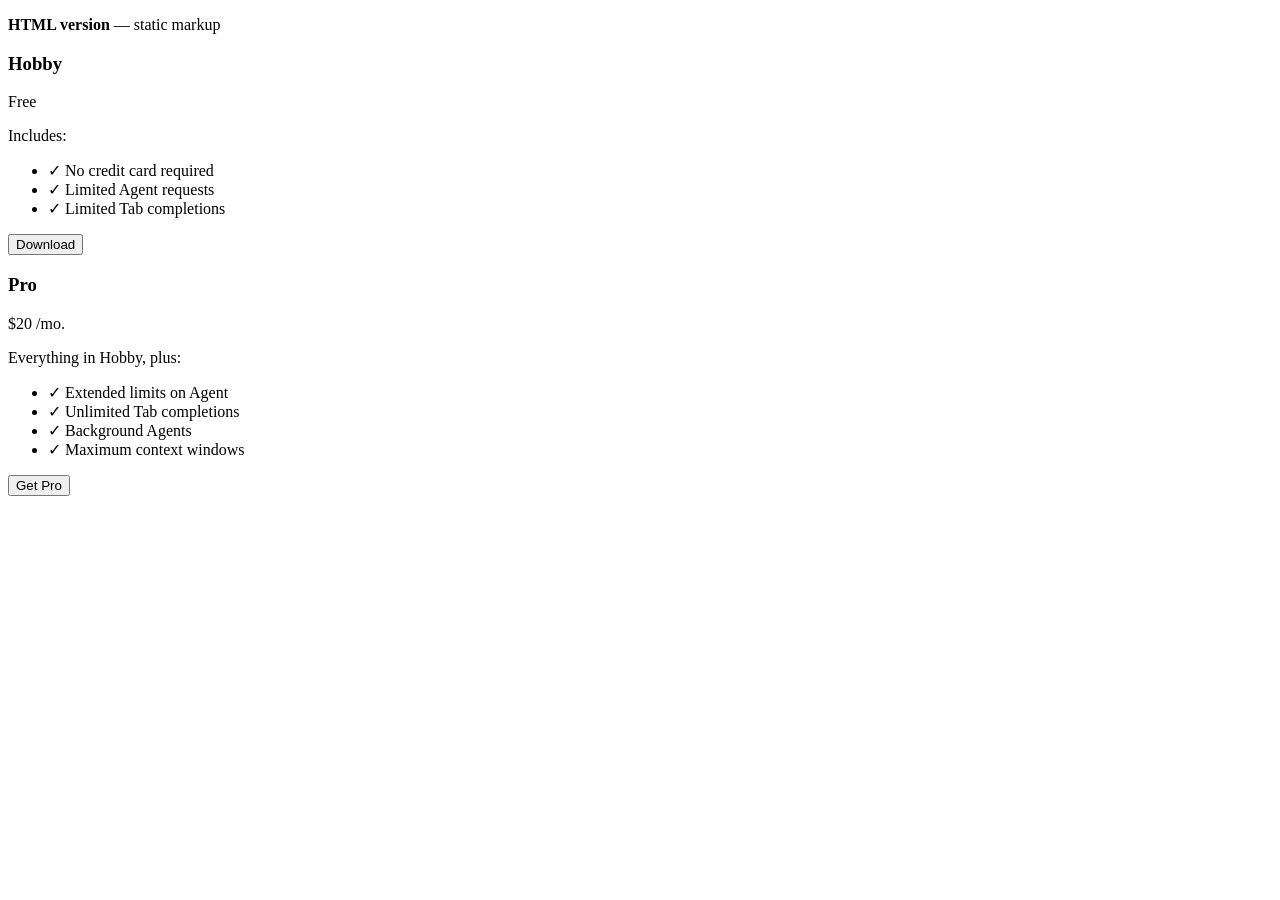
==== index.html @ b5a37db3 "Initial commit" ====
<!DOCTYPE html>
<html lang="en">
<head>
    <meta charset="UTF-8">
    <meta name="viewport" content="width=device-width, initial-scale=1.0">
    <title>Pricing Plans — HTML version</title>
    <link rel="preconnect" href="https://fonts.googleapis.com">
    <link rel="preconnect" href="https://fonts.gstatic.com" crossorigin>
    <link href="https://fonts.googleapis.com/css2?family=Inter:wght@400;500;600;700&display=swap" rel="stylesheet">
    <link rel="stylesheet" href="styles.css">
</head>
<body>
    <p class="page-label"><strong>HTML version</strong> — static markup</p>
    <div class="cards-container">
        <div class="card">
            <div class="card-top">
                <h3 class="card-title">Hobby</h3>
                <p class="card-price">
                    <span class="card-price-amount">Free</span>
                </p>
                <div class="card-content">
                    <p class="includes-text">Includes:</p>
                    <ul class="features-list">
                        <li>
                            <span class="checkmark">✓</span>
                            No credit card required
                        </li>
                        <li>
                            <span class="checkmark">✓</span>
                            Limited Agent requests
                        </li>
                        <li>
                            <span class="checkmark">✓</span>
                            Limited Tab completions
                        </li>
                    </ul>
                </div>
            </div>
            <button class="download-button secondary">Download</button>
        </div>
        <div class="card">
            <div class="card-top">
                <h3 class="card-title">Pro</h3>
                <p class="card-price">
                    <span class="card-price-amount">$20</span>
                    <span class="card-price-period">/mo.</span>
                </p>
                <div class="card-content">
                    <p class="includes-text">Everything in Hobby, plus:</p>
                    <ul class="features-list">
                        <li>
                            <span class="checkmark">✓</span>
                            Extended limits on Agent
                        </li>
                        <li>
                            <span class="checkmark">✓</span>
                            Unlimited Tab completions
                        </li>
                        <li>
                            <span class="checkmark">✓</span>
                            Background Agents
                        </li>
                        <li>
                            <span class="checkmark">✓</span>
                            Maximum context windows
                        </li>
                    </ul>
                </div>
            </div>
            <button class="download-button primary">Get Pro</button>
        </div>
    </div>
</body>
</html>
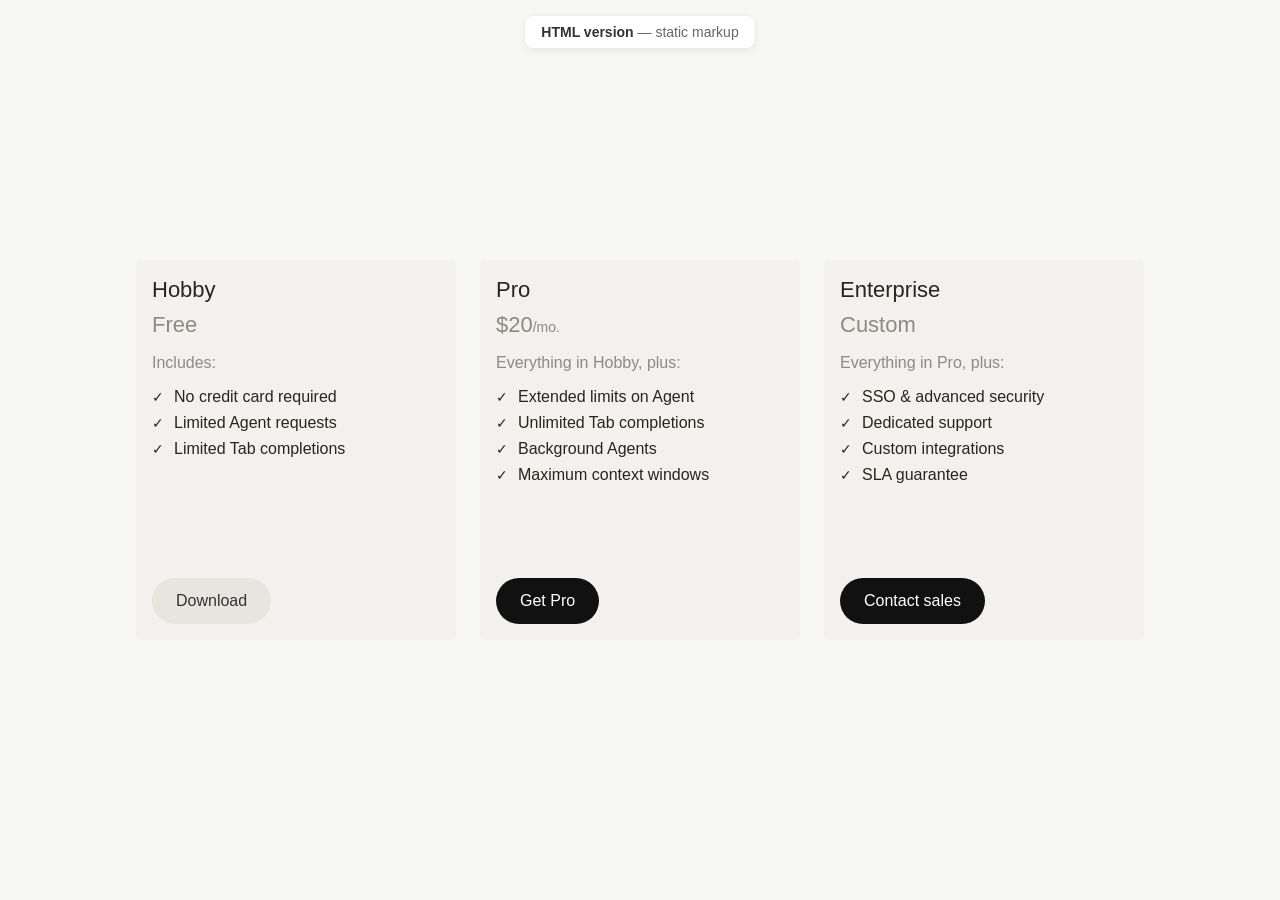
==== commit 13b1c7b5: "New Card + Comments Added an enterprise card and included comments throughout" ====
--- a/index.html
+++ b/index.html
@@ -4,14 +4,22 @@
     <meta charset="UTF-8">
     <meta name="viewport" content="width=device-width, initial-scale=1.0">
     <title>Pricing Plans — HTML version</title>
+
+    <!-- Font loading: Preconnect improves font load speed -->
     <link rel="preconnect" href="https://fonts.googleapis.com">
     <link rel="preconnect" href="https://fonts.gstatic.com" crossorigin>
+    <!-- Inter font: 400, 500, 600, 700 weights -->
     <link href="https://fonts.googleapis.com/css2?family=Inter:wght@400;500;600;700&display=swap" rel="stylesheet">
+    <!-- Main stylesheet for layout and component styling -->
     <link rel="stylesheet" href="styles.css">
 </head>
 <body>
+    <!-- Dev indicator: Shows markup version; fixed at top center -->
     <p class="page-label"><strong>HTML version</strong> — static markup</p>
+
+    <!-- Pricing cards: Horizontal layout, 24px gap -->
     <div class="cards-container">
+        <!-- Card 1: Hobby tier (free) -->
         <div class="card">
             <div class="card-top">
                 <h3 class="card-title">Hobby</h3>
@@ -36,8 +44,11 @@
                     </ul>
                 </div>
             </div>
+            <!-- secondary: light gray button (default style) -->
             <button class="download-button secondary">Download</button>
         </div>
+
+        <!-- Card 2: Pro tier ($20/mo) -->
         <div class="card">
             <div class="card-top">
                 <h3 class="card-title">Pro</h3>
@@ -46,6 +57,7 @@
                     <span class="card-price-period">/mo.</span>
                 </p>
                 <div class="card-content">
+                    <!-- Pro upsell copy: references Hobby tier -->
                     <p class="includes-text">Everything in Hobby, plus:</p>
                     <ul class="features-list">
                         <li>
@@ -67,7 +79,42 @@
                     </ul>
                 </div>
             </div>
+            <!-- primary: dark button variant for emphasis -->
             <button class="download-button primary">Get Pro</button>
+        </div>
+
+        <!-- Card 3: Enterprise tier (custom pricing) -->
+        <div class="card">
+            <div class="card-top">
+                <h3 class="card-title">Enterprise</h3>
+                <p class="card-price">
+                    <span class="card-price-amount">Custom</span>
+                </p>
+                <div class="card-content">
+                    <!-- Enterprise upsell copy: references Pro tier -->
+                    <p class="includes-text">Everything in Pro, plus:</p>
+                    <ul class="features-list">
+                        <li>
+                            <span class="checkmark">✓</span>
+                            SSO & advanced security
+                        </li>
+                        <li>
+                            <span class="checkmark">✓</span>
+                            Dedicated support
+                        </li>
+                        <li>
+                            <span class="checkmark">✓</span>
+                            Custom integrations
+                        </li>
+                        <li>
+                            <span class="checkmark">✓</span>
+                            SLA guarantee
+                        </li>
+                    </ul>
+                </div>
+            </div>
+            <!-- primary: dark button for highest tier CTA -->
+            <button class="download-button primary">Contact sales</button>
         </div>
     </div>
 </body>
--- a/styles.css
+++ b/styles.css
@@ -0,0 +1,183 @@
+/* ==========================================================================
+   Base & Layout
+   ========================================================================== */
+
+/* Reset: Remove default margins, use border-box sizing */
+* {
+    margin: 0;
+    padding: 0;
+    box-sizing: border-box;
+}
+
+/* Page layout: Centered, full-height, warm off-white bg */
+body {
+    font-family: 'Inter', -apple-system, BlinkMacSystemFont, 'Segoe UI', Roboto, sans-serif;
+    background-color: #f7f7f4;
+    display: flex;
+    justify-content: center;
+    align-items: center;
+    min-height: 100vh;
+    padding: 20px;
+}
+
+/* Cards grid: Row layout, 24px gap, centered */
+.cards-container {
+    display: flex;
+    flex-direction: row;
+    gap: 24px;
+    flex-wrap: nowrap;
+    justify-content: center;
+    align-items: flex-start;
+}
+
+/* ==========================================================================
+   Card Component
+   ========================================================================== */
+
+/* Single card: 320px wide, cream bg, 16px padding */
+.card {
+    display: flex;
+    flex-direction: column;
+    min-height: 380px;
+    background-color: #f2f1ed;
+    border-radius: 4px;
+    padding: 16px;
+    width: 320px;
+    flex-shrink: 0;
+}
+
+/* Wraps title, price, and features; keeps button at bottom */
+.card-top {
+    display: flex;
+    flex-direction: column;
+}
+
+/* Plan name: 22px, dark text */
+.card-title {
+    font-size: 22px;
+    line-height: 28px;
+    font-weight: 400;
+    color: #26251e;
+    margin-bottom: 8px;
+}
+
+/* Price row: amount + period inline */
+.card-price {
+    font-size: 20px;
+    color: rgba(38, 37, 30, 0.5);
+    display: inline-flex;
+    align-items: baseline;
+}
+
+/* Main price value: 22px, muted color */
+.card-price-amount {
+    font-size: 22px;
+    font-weight: 400;
+    color: rgba(38, 37, 30, 0.5);
+}
+
+/* Period label: /mo., smaller 14px */
+.card-price-period {
+    font-size: 14px;
+    color: rgba(38, 37, 30, 0.5);
+}
+
+/* Features block: spacing before CTA button */
+.card-content {
+    margin-bottom: 32px;
+}
+
+/* "Includes:" / "Everything in Hobby, plus:" label */
+.includes-text {
+    font-size: 16px;
+    color: rgba(38, 37, 30, 0.5);
+    margin: 16px 0px;
+}
+
+/* Feature bullets: no default list style */
+.features-list {
+    list-style: none;
+    padding: 0;
+}
+
+/* Each feature: flex row, checkmark + text, 8px between */
+.features-list li {
+    display: flex;
+    align-items: center;
+    margin-bottom: 8px;
+    font-size: 16px;
+    color: #26251e;
+}
+
+/* Checkmark icon: 14px, 10px right margin */
+.checkmark {
+    color: #26251e;
+    font-size: 14px;
+    margin-right: 10px;
+    font-weight: 400;
+}
+
+/* ==========================================================================
+   Buttons
+   ========================================================================== */
+
+/* Base: Pill shape, auto margins push to card bottom */
+.download-button {
+    margin-top: auto;
+    width: fit-content;
+    background-color: #e6e5e0;
+    border: none;
+    border-radius: 999px;
+    padding: 14px 24px;
+    font-size: 16px;
+    font-weight: 500;
+    color: #333;
+    cursor: pointer;
+    transition: background-color 0.2s ease;
+}
+
+/* Hover: Slightly darker bg on default buttons */
+.download-button:hover {
+    background-color: #D8D6CE;
+}
+
+.download-button:active {
+    background-color: #D8D6CE;
+}
+
+/* Primary variant: dark bg, white text (emphasis) */
+.download-button.primary {
+    background-color: #111;
+    color: #fff;
+}
+
+/* Primary hover/active: lighter dark */
+.download-button.primary:hover {
+    background-color: #333;
+}
+
+.download-button.primary:active {
+    background-color: #333;
+}
+
+/* ==========================================================================
+   Page Label (dev indicator)
+   ========================================================================== */
+
+/* Badge: Fixed top-center, white with shadow */
+.page-label {
+    position: fixed;
+    top: 16px;
+    left: 50%;
+    transform: translateX(-50%);
+    font-size: 14px;
+    color: #666;
+    background: #fff;
+    padding: 8px 16px;
+    border-radius: 8px;
+    box-shadow: 0 2px 8px rgba(0,0,0,0.08);
+}
+
+.page-label strong {
+    color: #333;
+}
